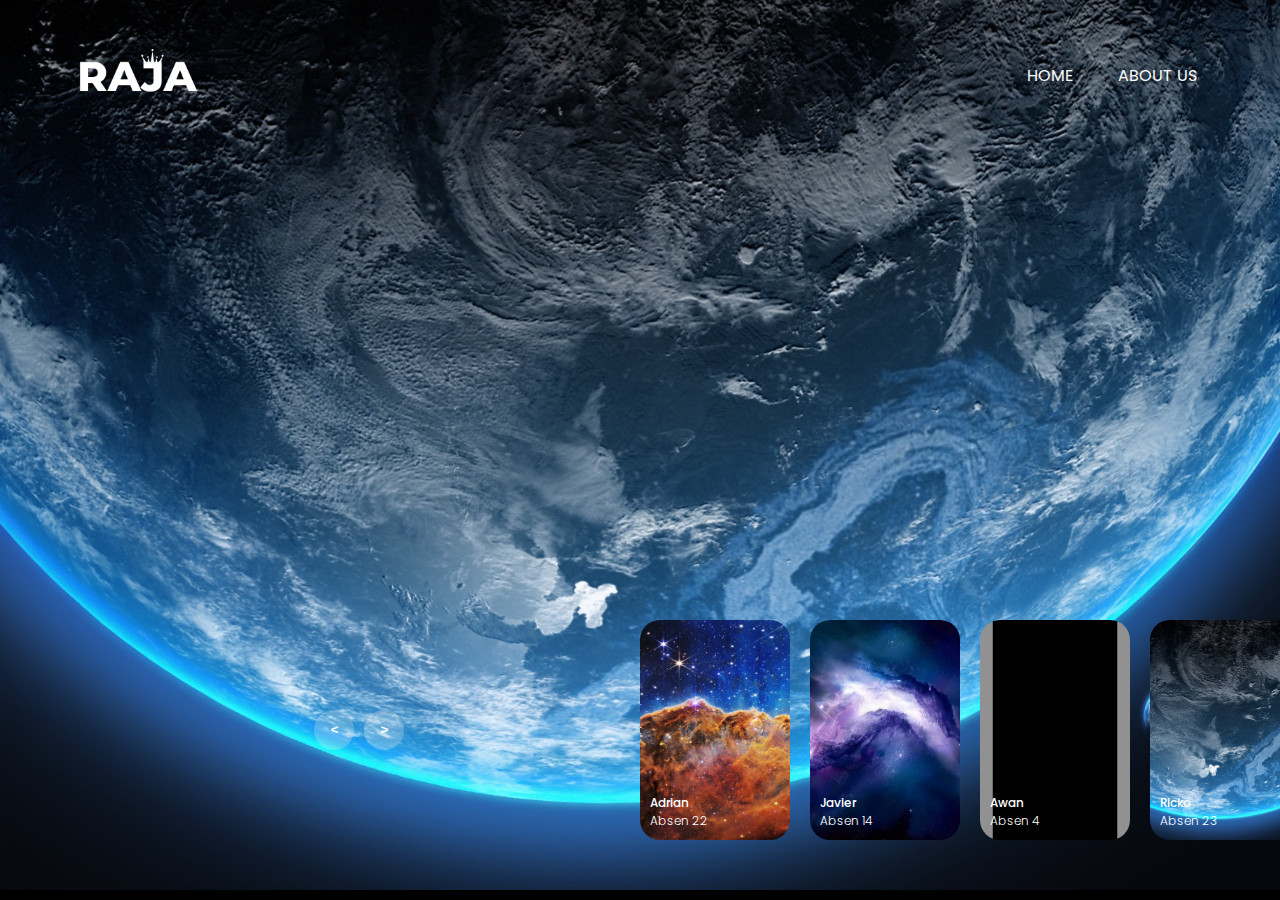
==== abtus.html @ 8fab9a79 "Add files via upload" ====
<html>
<head>
    <meta charset="UTF-8">
    <meta name="viewport" content="width=device-width, initial-scale=1.0">
    <title>About Us</title>
    <link rel="stylesheet" href="style2.css">
    <link rel="icon" type="image/x-icon" href="images/logo3.svg">
</head>
<body>

<section>
    <header>
        <nav>
            <a href="index.html"><img src="images/logo2.png" class="logo"></a>
            <div class="navbar">
                <ul>
                    <li><a href="index.html">Home</a></li>
                    <li><a href="abtus.html">About Us</a></li>
                </ul>
            </div>
        </nav>
    </header>

    <div class="carousel">
        <div class="list">
            <div class="item">
                <img src="images/ricko.jpg">
                <div class="content">
                    <div class="author">RICKO VEDA PRADIPTA</div>
                    <div class="title">OUR</div>
                    <div class="topic">TEAM</div>
                    <div class="des">
                        Lorem ipsum dolor, sit amet consectetur adipisicing elit. Ut sequi, rem magnam nesciunt minima placeat, itaque eum neque officiis unde, eaque optio ratione aliquid assumenda facere ab et quasi ducimus aut doloribus non numquam. Explicabo, laboriosam nisi reprehenderit tempora at laborum natus unde. Ut, exercitationem eum aperiam illo illum laudantium?
                    </div>
                    <div class="buttons">
                        <button class="btn btn1" onclick="location.href='index.html'">HOME PAGE</button>
                    </div>
                </div>
            </div>
            <div class="item">
                <img src="images/adrian.jpg">
                <div class="content">
                    <div class="author">RAFAEL ADRIAN SASTRAWIJAYA</div>
                    <div class="title">OUR</div>
                    <div class="topic">TEAM</div>
                    <div class="des">
                        Lorem ipsum dolor, sit amet consectetur adipisicing elit. Ut sequi, rem magnam nesciunt minima placeat, itaque eum neque officiis unde, eaque optio ratione aliquid assumenda facere ab et quasi ducimus aut doloribus non numquam. Explicabo, laboriosam nisi reprehenderit tempora at laborum natus unde. Ut, exercitationem eum aperiam illo illum laudantium?
                    </div>
                    <div class="buttons">
                        <button class="btn btn1" onclick="location.href='index.html'">HOME PAGE</button>
                    </div>
                </div>
            </div>
            <div class="item">
                <img src="images/awan.jpg">
                <div class="content">
                    <div class="author">JAVIER SUTARSO</div>
                    <div class="title">OUR</div>
                    <div class="topic">TEAM</div>
                    <div class="des">
                        Lorem ipsum dolor, sit amet consectetur adipisicing elit. Ut sequi, rem magnam nesciunt minima placeat, itaque eum neque officiis unde, eaque optio ratione aliquid assumenda facere ab et quasi ducimus aut doloribus non numquam. Explicabo, laboriosam nisi reprehenderit tempora at laborum natus unde. Ut, exercitationem eum aperiam illo illum laudantium?
                    </div>
                    <div class="buttons">
                        <button class="btn btn1" onclick="location.href='index.html'">HOME PAGE</button>
                    </div>
                </div>
            </div>
            <div class="item">
                <img src="images/posisi.png">
                <div class="content">
                    <div class="author">BONAVENTURA AWAN</div>
                    <div class="title">OUR</div>
                    <div class="topic">TEAM</div>
                    <div class="des">
                        Lorem ipsum dolor, sit amet consectetur adipisicing elit. Ut sequi, rem magnam nesciunt minima placeat, itaque eum neque officiis unde, eaque optio ratione aliquid assumenda facere ab et quasi ducimus aut doloribus non numquam. Explicabo, laboriosam nisi reprehenderit tempora at laborum natus unde. Ut, exercitationem eum aperiam illo illum laudantium?
                    </div>
                    <div class="buttons">
                        <button class="btn btn1" onclick="location.href='index.html'">HOME PAGE</button>
                    </div>
                </div>
            </div>
        </div>
        
        <div class="thumbnail">
            <div class="item">
                <img src="images/ricko.jpg">
                <div class="content">
                    <div class="title">
                        Ricko
                    </div>
                    <div class="description">
                        Absen 23
                    </div>
                </div>
            </div>
            <div class="item">
                <img src="images/adrian.jpg">
                <div class="content">
                    <div class="title">
                        Adrian
                    </div>
                    <div class="description">
                        Absen 22
                    </div>
                </div>
            </div>
            <div class="item">
                <img src="images/awan.jpg">
                <div class="content">
                    <div class="title">
                        Javier
                    </div>
                    <div class="description">
                        Absen 14
                    </div>
                </div>
            </div>
            <div class="item">
                <img src="images/posisi.png">
                <div class="content">
                    <div class="title">
                        Awan
                    </div>
                    <div class="description">
                        Absen 4
                    </div>
                </div>
            </div>
        </div>
        

        <div class="arrows">
            <button id="prev"> < </button>
            <button id="next"> > </button>
        </div> 
            
            
        <div class="time"></div>
    </div>

    <script src="app.js"></script>

</section>
<section>
    
    
    
    
    
    

    
    
    
    
    
</section>
</body>
</html>
---- style2.css ----
@import url('https://fonts.googleapis.com/css2?family=Poppins:ital,wght@0,100;0,200;0,300;0,400;0,500;0,600;0,700;0,800;0,900;1,100;1,200;1,300;1,400;1,500;1,600;1,700;1,800;1,900&display=swap');
::-webkit-scrollbar{
    background: #000000;
    width: 0;
}
::-webkit-scrollbar-thumb{
    background: #2A3968;
}
body{
    margin: 0;
    background-color: #000;
    color: #eee;
    font-family: Poppins, sans-serif;
    font-size: 12px;
}
a{
    text-decoration: none;
}
nav{
    font-size: 16px;
    width: 1140px;
    height: 100px;
    margin: auto;
    padding: 2% 6%;
    display: flex;
    align-items: center;
    justify-content: space-between;
    position: relative;
    z-index: 100;
}
.logo{
    width: 120px;
    cursor: pointer;
}
.navbar{
    flex: 1;
    text-align: right;
}
.navbar ul li{
    list-style: none;
    display: inline-block;
    margin: 0 20px;
    position: relative;
}
.navbar ul li a{
    text-decoration: none;
    color: #fff;
    text-transform: uppercase;
}
.navbar ul li::after{
    content: '';
    height: 3px;
    width: 0;
    background: #4997d0;
    position: absolute;
    left: 0;
    bottom: -10;
    transition: 0.5s;
}
.navbar ul li:hover::after{
    width: 100%;
}
/* carousel */
.carousel{
    height: 99.9%;
    margin-top: -160px;
    width: 100%;
    overflow: hidden;
    position: relative;
}
.carousel .list .item{
    width: 100%;
    height: 100%;
    position: absolute;
    inset: 0 0 0 0;
}
.carousel .list .item img{
    width: 100%;
    height: 100%;
    object-fit: cover;
}
.carousel .list .item .content{
    position: absolute;
    top: 20%;
    width: 1140px;
    max-width: 80%;
    left: 50%;
    transform: translateX(-50%);
    padding-right: 30%;
    box-sizing: border-box;
    color: #fff;
    text-shadow: 0 5px 10px #0004;
}
.carousel .list .item .author{
    font-weight: bold;
    letter-spacing: 10px;
}
.carousel .list .item .title,
.carousel .list .item .topic{
    font-size: 5em;
    font-weight: bold;
    line-height: 1.3em;
}
.carousel .list .item .topic{
    color: #4997d0;
}
.btn{
    width: 200px;
    padding: 15px 0;
    text-align: center;
    margin: 20px 10px;
    border-radius: 25px;
    font-weight: bold;
    border: 2px solid #4997d0;
    background: transparent;
    color: #fff;
    cursor: pointer;
    transition: 0.5s;
    position: relative;
    overflow: hidden;
}
.btn1:hover{
    color: #4997d0;
}
.btn::before{
    content: "";
    position: absolute;
    left: 0;
    width: 100%;
    height: 0;
    background: #fff;
    z-index: -1;
    transition: 0.5s;
}
.btn1::before{
    bottom: 0;
    border-radius: 100 100 0 0;
}
.btn1:hover::before{
    height: 180%;
}
/* thumbail */
.thumbnail{
    position: absolute;
    bottom: 50px;
    left: 50%;
    width: max-content;
    z-index: 100;
    display: flex;
    gap: 20px;
}
.thumbnail .item{
    width: 150px;
    height: 220px;
    flex-shrink: 0;
    position: relative;
}
.thumbnail .item img{
    width: 100%;
    height: 100%;
    object-fit: cover;
    border-radius: 20px;
}
.thumbnail .item .content{
    color: #fff;
    position: absolute;
    bottom: 10px;
    left: 10px;
    right: 10px;
}
.thumbnail .item .content .title{
    font-weight: 500;
}
.thumbnail .item .content .description{
    font-weight: 300;
}
/* arrows */
.arrows{
    position: absolute;
    top: 80%;
    right: 52%;
    z-index: 100;
    width: 300px;
    max-width: 30%;
    display: flex;
    gap: 10px;
    align-items: center;
}
.arrows button{
    width: 40px;
    height: 40px;
    border-radius: 50%;
    background-color: #eee4;
    border: none;
    color: #fff;
    font-family: monospace;
    font-weight: bold;
    transition: .5s;
}
.arrows button:hover{
    background-color: #fff;
    color: #000;
}

/* animation */
.carousel .list .item:nth-child(1){
    z-index: 1;
}

/* animation text in first item */

.carousel .list .item:nth-child(1) .content .author,
.carousel .list .item:nth-child(1) .content .title,
.carousel .list .item:nth-child(1) .content .topic,
.carousel .list .item:nth-child(1) .content .des,
.carousel .list .item:nth-child(1) .content .buttons
{
    transform: translateY(50px);
    filter: blur(20px);
    opacity: 0;
    animation: showContent .5s 1s linear 1 forwards;
}
@keyframes showContent{
    to{
        transform: translateY(0px);
        filter: blur(0px);
        opacity: 1;
    }
}
.carousel .list .item:nth-child(1) .content .title{
    animation-delay: 1.2s!important;
}
.carousel .list .item:nth-child(1) .content .topic{
    animation-delay: 1.4s!important;
}
.carousel .list .item:nth-child(1) .content .des{
    animation-delay: 1.6s!important;
}
.carousel .list .item:nth-child(1) .content .buttons{
    animation-delay: 1.8s!important;
}
/* create animation when next click */
.carousel.next .list .item:nth-child(1) img{
    width: 150px;
    height: 220px;
    position: absolute;
    bottom: 50px;
    left: 50%;
    border-radius: 30px;
    animation: showImage .5s linear 1 forwards;
}
@keyframes showImage{
    to{
        bottom: 0;
        left: 0;
        width: 100%;
        height: 100%;
        border-radius: 0;
    }
}

.carousel.next .thumbnail .item:nth-last-child(1){
    overflow: hidden;
    animation: showThumbnail .5s linear 1 forwards;
}
.carousel.prev .list .item img{
    z-index: 100;
}
@keyframes showThumbnail{
    from{
        width: 0;
        opacity: 0;
    }
}
.carousel.next .thumbnail{
    animation: effectNext .5s linear 1 forwards;
}

@keyframes effectNext{
    from{
        transform: translateX(150px);
    }
}

/* running time */

.carousel .time{
    position: absolute;
    z-index: 1000;
    width: 0%;
    height: 3px;
    background-color: #f1683a;
    left: 0;
    top: 0;
}

.carousel.next .time,
.carousel.prev .time{
    animation: runningTime 3s linear 1 forwards;
}
@keyframes runningTime{
    from{ width: 100%}
    to{width: 0}
}


/* prev click */

.carousel.prev .list .item:nth-child(2){
    z-index: 2;
}

.carousel.prev .list .item:nth-child(2) img{
    animation: outFrame 0.5s linear 1 forwards;
    position: absolute;
    bottom: 0;
    left: 0;
}
@keyframes outFrame{
    to{
        width: 150px;
        height: 220px;
        bottom: 50px;
        left: 50%;
        border-radius: 20px;
    }
}

.carousel.prev .thumbnail .item:nth-child(1){
    overflow: hidden;
    opacity: 0;
    animation: showThumbnail .5s linear 1 forwards;
}
.carousel.next .arrows button,
.carousel.prev .arrows button{
    pointer-events: none;
}
.carousel.prev .list .item:nth-child(2) .content .author,
.carousel.prev .list .item:nth-child(2) .content .title,
.carousel.prev .list .item:nth-child(2) .content .topic,
.carousel.prev .list .item:nth-child(2) .content .des,
.carousel.prev .list .item:nth-child(2) .content .buttons
{
    animation: contentOut 1.5s linear 1 forwards!important;
}

@keyframes contentOut{
    to{
        transform: translateY(-150px);
        filter: blur(20px);
        opacity: 0;
    }
}
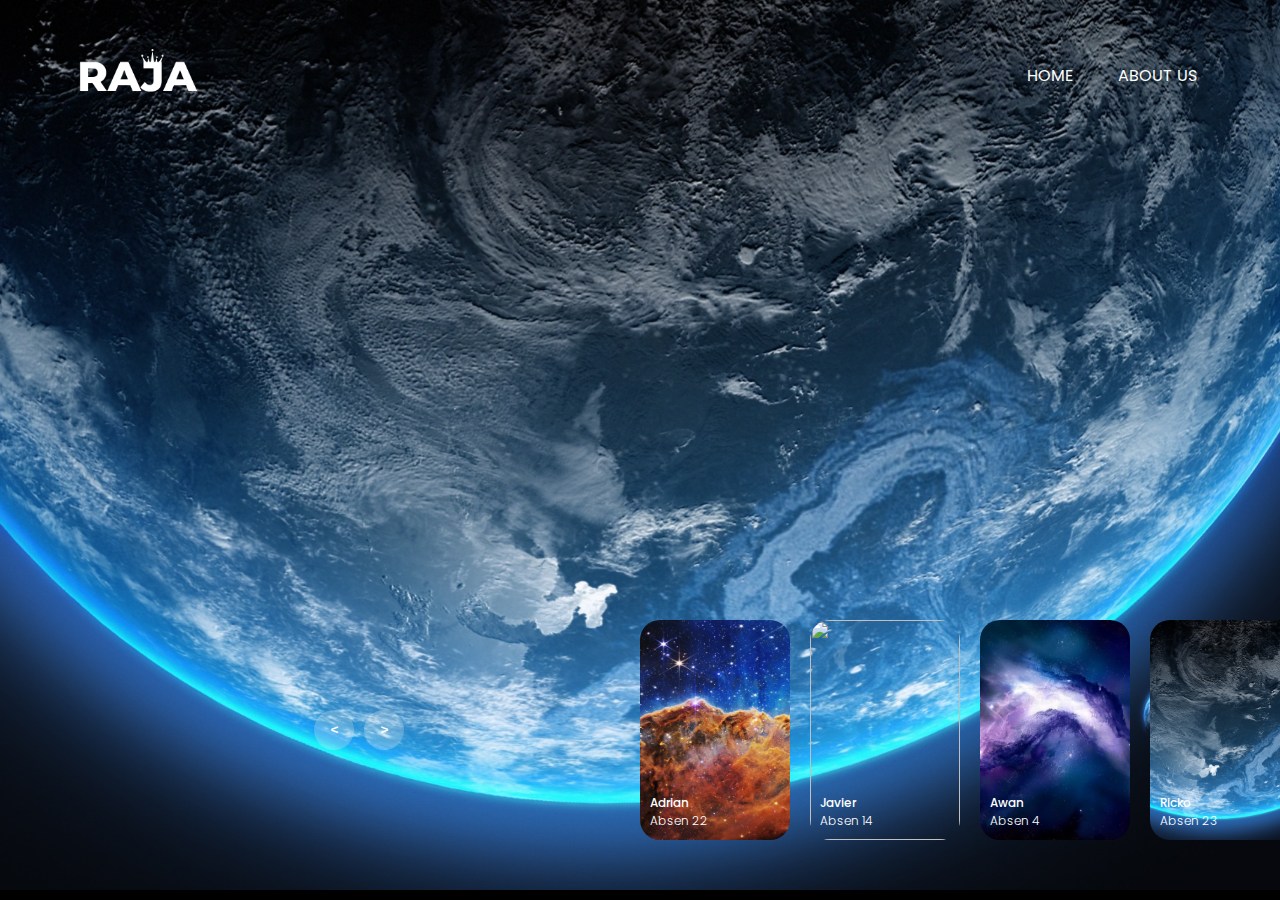
==== commit 64a860af: "Add files via upload" ====
--- a/abtus.html
+++ b/abtus.html
@@ -30,10 +30,12 @@
                     <div class="title">OUR</div>
                     <div class="topic">TEAM</div>
                     <div class="des">
-                        Lorem ipsum dolor, sit amet consectetur adipisicing elit. Ut sequi, rem magnam nesciunt minima placeat, itaque eum neque officiis unde, eaque optio ratione aliquid assumenda facere ab et quasi ducimus aut doloribus non numquam. Explicabo, laboriosam nisi reprehenderit tempora at laborum natus unde. Ut, exercitationem eum aperiam illo illum laudantium?
+                        Ricko Veda Pradipta kelas 9A absen 23<br />
+                        Bekerja sebagai pencari sumber informasi dan gambar.<br />
+                        Membantu proses pembuatan website.
                     </div>
                     <div class="buttons">
-                        <button class="btn btn1" onclick="location.href='index.html'">HOME PAGE</button>
+                        <br /><br /><button class="btn btn1" onclick="location.href='index.html'">HOME PAGE</button>
                     </div>
                 </div>
             </div>
@@ -44,38 +46,44 @@
                     <div class="title">OUR</div>
                     <div class="topic">TEAM</div>
                     <div class="des">
-                        Lorem ipsum dolor, sit amet consectetur adipisicing elit. Ut sequi, rem magnam nesciunt minima placeat, itaque eum neque officiis unde, eaque optio ratione aliquid assumenda facere ab et quasi ducimus aut doloribus non numquam. Explicabo, laboriosam nisi reprehenderit tempora at laborum natus unde. Ut, exercitationem eum aperiam illo illum laudantium?
+                        Rafael Adrian Sastrawijaya kelas 9A absen 22<br />
+                        Bekerja sebagai pencari sumber informasi dan gambar.<br />
+                        Membantu proses mencari gambar.
                     </div>
                     <div class="buttons">
-                        <button class="btn btn1" onclick="location.href='index.html'">HOME PAGE</button>
+                        <br /><br /><button class="btn btn1" onclick="location.href='index.html'">HOME PAGE</button>
+                    </div>
+                </div>
+            </div>
+            <div class="item">
+                <img src="images/javier.jpg">
+                <div class="content">
+                    <div class="author">JAVIER SUTARSO</div>
+                    <div class="title">OUR</div>
+                    <div class="topic">TEAM</div>
+                    <div class="des">
+                        Javier Sutarso kelas 9A absen 14<br />
+                        Bekerja sebagai pembuat website, designer website, serta menambah informasi yang kurang.<br />
+                        Membantu pembagian tugas.
+                    </div>
+                    <div class="buttons">
+                        <br /><br /><button class="btn btn1" onclick="location.href='index.html'">HOME PAGE</button>
                     </div>
                 </div>
             </div>
             <div class="item">
                 <img src="images/awan.jpg">
                 <div class="content">
-                    <div class="author">JAVIER SUTARSO</div>
-                    <div class="title">OUR</div>
-                    <div class="topic">TEAM</div>
-                    <div class="des">
-                        Lorem ipsum dolor, sit amet consectetur adipisicing elit. Ut sequi, rem magnam nesciunt minima placeat, itaque eum neque officiis unde, eaque optio ratione aliquid assumenda facere ab et quasi ducimus aut doloribus non numquam. Explicabo, laboriosam nisi reprehenderit tempora at laborum natus unde. Ut, exercitationem eum aperiam illo illum laudantium?
-                    </div>
-                    <div class="buttons">
-                        <button class="btn btn1" onclick="location.href='index.html'">HOME PAGE</button>
-                    </div>
-                </div>
-            </div>
-            <div class="item">
-                <img src="images/posisi.png">
-                <div class="content">
                     <div class="author">BONAVENTURA AWAN</div>
                     <div class="title">OUR</div>
                     <div class="topic">TEAM</div>
                     <div class="des">
-                        Lorem ipsum dolor, sit amet consectetur adipisicing elit. Ut sequi, rem magnam nesciunt minima placeat, itaque eum neque officiis unde, eaque optio ratione aliquid assumenda facere ab et quasi ducimus aut doloribus non numquam. Explicabo, laboriosam nisi reprehenderit tempora at laborum natus unde. Ut, exercitationem eum aperiam illo illum laudantium?
+                        Bonaventura Awan kelas 9A absen 4<br />
+                        Bekerja sebagai pencari informasi dan gambar.<br />
+                        Membantu memberi sumber informasi.
                     </div>
                     <div class="buttons">
-                        <button class="btn btn1" onclick="location.href='index.html'">HOME PAGE</button>
+                        <br /><br /><button class="btn btn1" onclick="location.href='index.html'">HOME PAGE</button>
                     </div>
                 </div>
             </div>
@@ -105,7 +113,7 @@
                 </div>
             </div>
             <div class="item">
-                <img src="images/awan.jpg">
+                <img src="images/javier.jpg">
                 <div class="content">
                     <div class="title">
                         Javier
@@ -116,7 +124,7 @@
                 </div>
             </div>
             <div class="item">
-                <img src="images/posisi.png">
+                <img src="images/awan.jpg">
                 <div class="content">
                     <div class="title">
                         Awan
